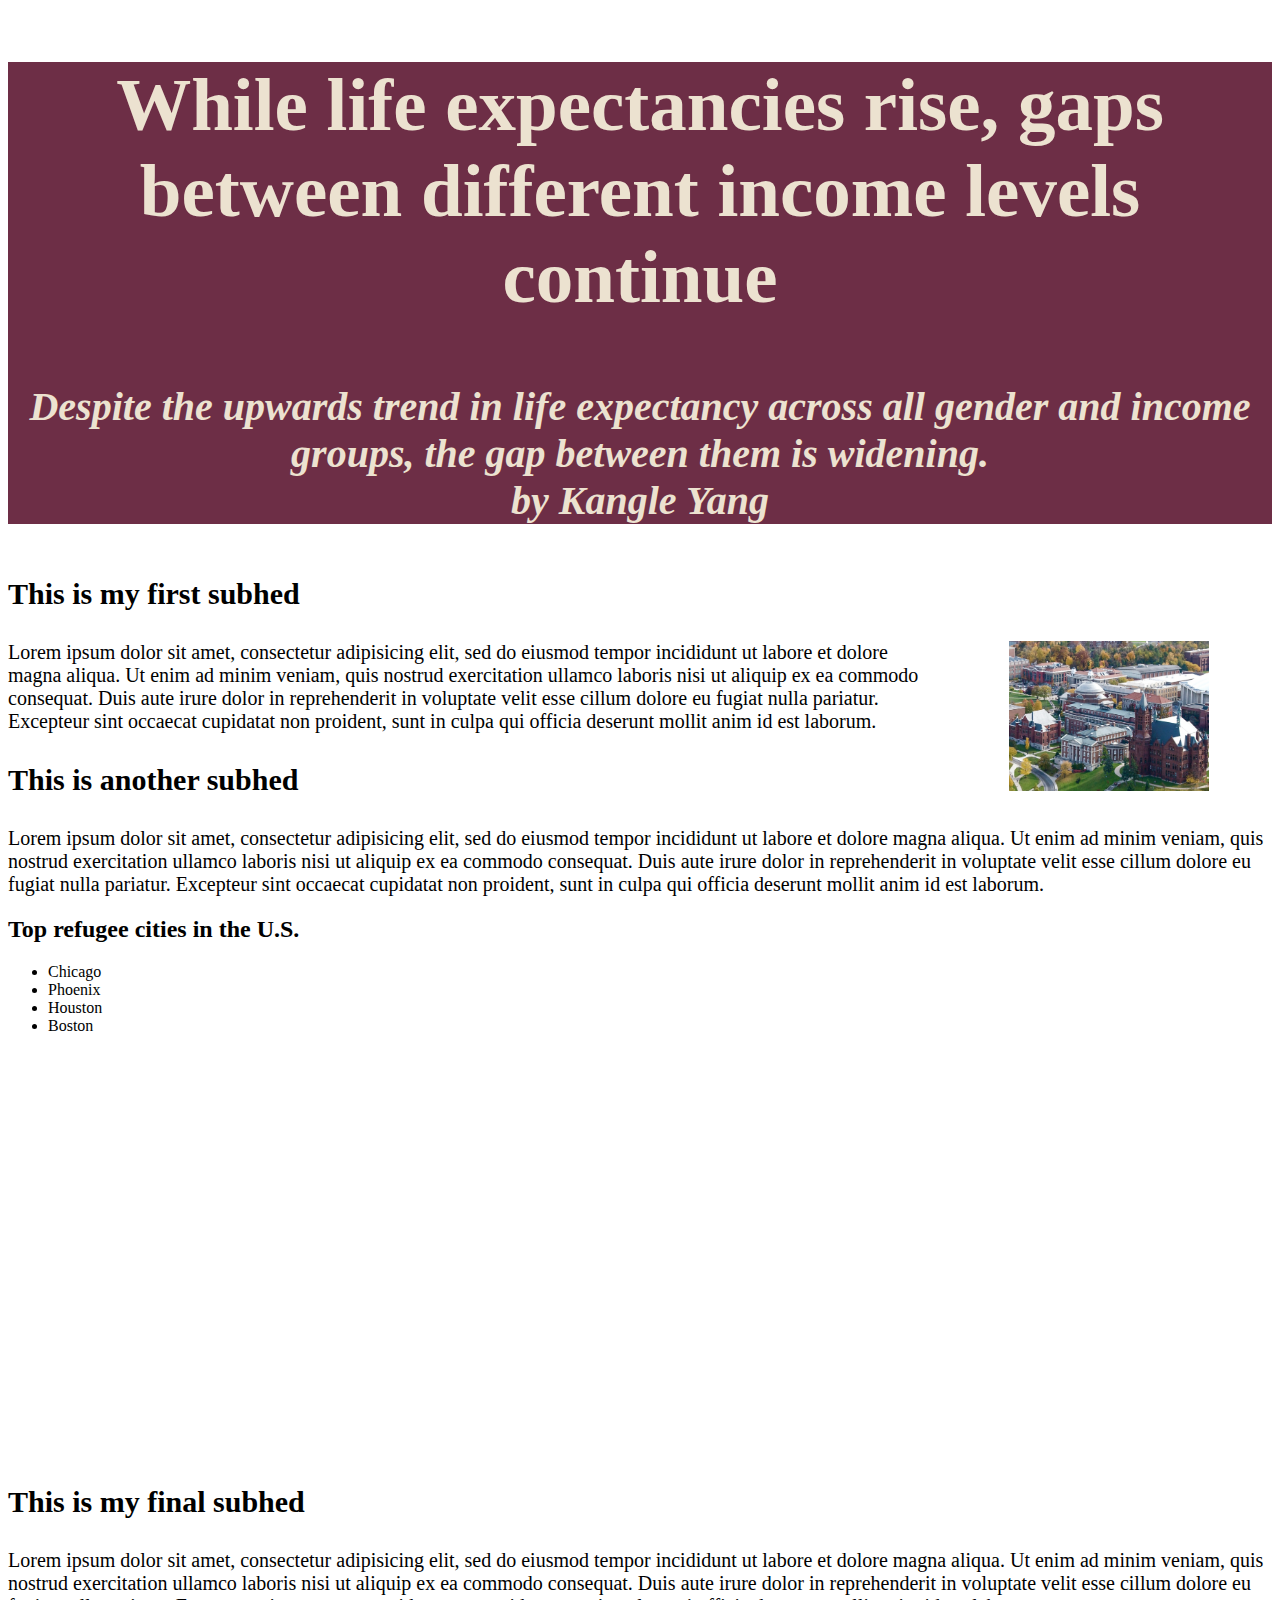
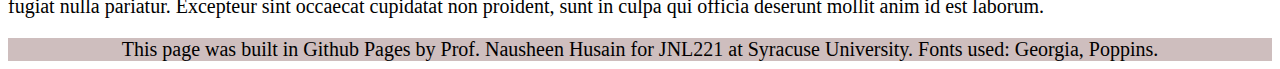
==== final.html @ d85b9870 "added final.html, final.css and image" ====
<!-- This is the completed HTML page for our final project template. -->

<!DOCTYPE html>
<html lang="en">
	<head>
		<title>Final project template: HTML</title>
		<!-- Required meta tags -->
		<meta charset="utf-8">
		<meta name="viewport" content="width=device-width, initial-scale=1">

		<!-- Link tag for CSS -->
		<link rel="stylesheet" type="text/css" href="final.css">

		<!-- Google font: Poppins -->
		
	</head>
		
	<body>
		<section class="header"> 
			<h2> While life expectancies rise, gaps between different income levels continue </h2>
			<h4> Despite the upwards trend in life expectancy across all gender and income groups, the gap between them is widening. <br> by Kangle Yang </h4>
		</section>
		<section>
			<h3>This is my first subhed</h3>
			<!-- Add image below this comment -->
			<img src="syr.png" alt="An aerial photo of Syracuse University" height="150px" width="200px">
			<p>Lorem ipsum dolor sit amet, consectetur adipisicing elit, sed do eiusmod
			tempor incididunt ut labore et dolore magna aliqua. Ut enim ad minim veniam,
			quis nostrud exercitation ullamco laboris nisi ut aliquip ex ea commodo
			consequat. Duis aute irure dolor in reprehenderit in voluptate velit esse
			cillum dolore eu fugiat nulla pariatur. Excepteur sint occaecat cupidatat non
			proident, sunt in culpa qui officia deserunt mollit anim id est laborum.</p>
		</section>
		<section>
			<h3>This is another subhed</h3>
			<p>Lorem ipsum dolor sit amet, consectetur adipisicing elit, sed do eiusmod
			tempor incididunt ut labore et dolore magna aliqua. Ut enim ad minim veniam,
			quis nostrud exercitation ullamco laboris nisi ut aliquip ex ea commodo
			consequat. Duis aute irure dolor in reprehenderit in voluptate velit esse
			cillum dolore eu fugiat nulla pariatur. Excepteur sint occaecat cupidatat non
			proident, sunt in culpa qui officia deserunt mollit anim id est laborum.</p>
		</section>
		<section>
			<div class="list">
				<h2>Top refugee cities in the U.S.</h2>
				<ul>
					<li>Chicago</li>
					<li>Phoenix</li>
					<li>Houston</li>
					<li>Boston</li>
				</ul>
			</div>

			<!-- Add responsive Datawrapper element below this comment. -->
			<iframe title="While life expectancies rise, gaps between different income levels continue" aria-label="Interactive line chart" id="datawrapper-chart-fz30H" src="https://datawrapper.dwcdn.net/fz30H/3/" scrolling="no" frameborder="0" style="width: 0; min-width: 100% !important; border: none;" height="400" data-external="1"></iframe><script type="text/javascript">!function(){"use strict";window.addEventListener("message",(function(a){if(void 0!==a.data["datawrapper-height"]){var e=document.querySelectorAll("iframe");for(var t in a.data["datawrapper-height"])for(var r=0;r<e.length;r++)if(e[r].contentWindow===a.source){var i=a.data["datawrapper-height"][t]+"px";e[r].style.height=i}}}))}();
</script>
			
		</section>
		<section>
			<h3>This is my final subhed</h3>
			<p>Lorem ipsum dolor sit amet, consectetur adipisicing elit, sed do eiusmod
			tempor incididunt ut labore et dolore magna aliqua. Ut enim ad minim veniam,
			quis nostrud exercitation ullamco laboris nisi ut aliquip ex ea commodo
			consequat. Duis aute irure dolor in reprehenderit in voluptate velit esse
			cillum dolore eu fugiat nulla pariatur. Excepteur sint occaecat cupidatat non
			proident, sunt in culpa qui officia deserunt mollit anim id est laborum.</p>
		</section>
		<div class="footer">
			<p>This page was built in Github Pages by Prof. Nausheen Husain for JNL221 at Syracuse University. Fonts used: Georgia, Poppins.</p>
		</div>
	</body>
</html>
---- final.css ----
/*This is the CSS page for our final template.*/

.footer p { /* This is how you add styles for only the p text within the footer. */
	background-color: #CEBEBE;
	text-align: center;
	font-size: 20px;
	margin-bottom: 0;
	
}
.header {
	height: auto;
	font-weight: bold;
	font-size: 50px;
	text-align: center;
	font-family: 'Georgia', serif;
	background-color: #6D2E46;
	color: #ECE2D0;
	margin-top: 10px;
    margin-bottom: 10px
}
p {
	font-family: "Times New Roman", serif;
	font-size:20px;
	color: #black;
}
h4 {
	font-style: italic;
	font-size: 40px;
	font-family: 'Georgia', serif;
}
h3 {
	font-size: 30px;
}
img{
	float: right;
	margin-right: 5%;
	margin-left: 5%;
}

/*Don't worry about this section yet*/
@media only screen and (max-width: 767px)
{
 .list {
 	float: none;
 	min-width: 90%;
 	margin-left: 10px;
 	margin-bottom: 30px;
 	margin-top: 30px;
 }
 iframe {
 	min-width: 90%;
 	margin-right: 10px;
 }
}
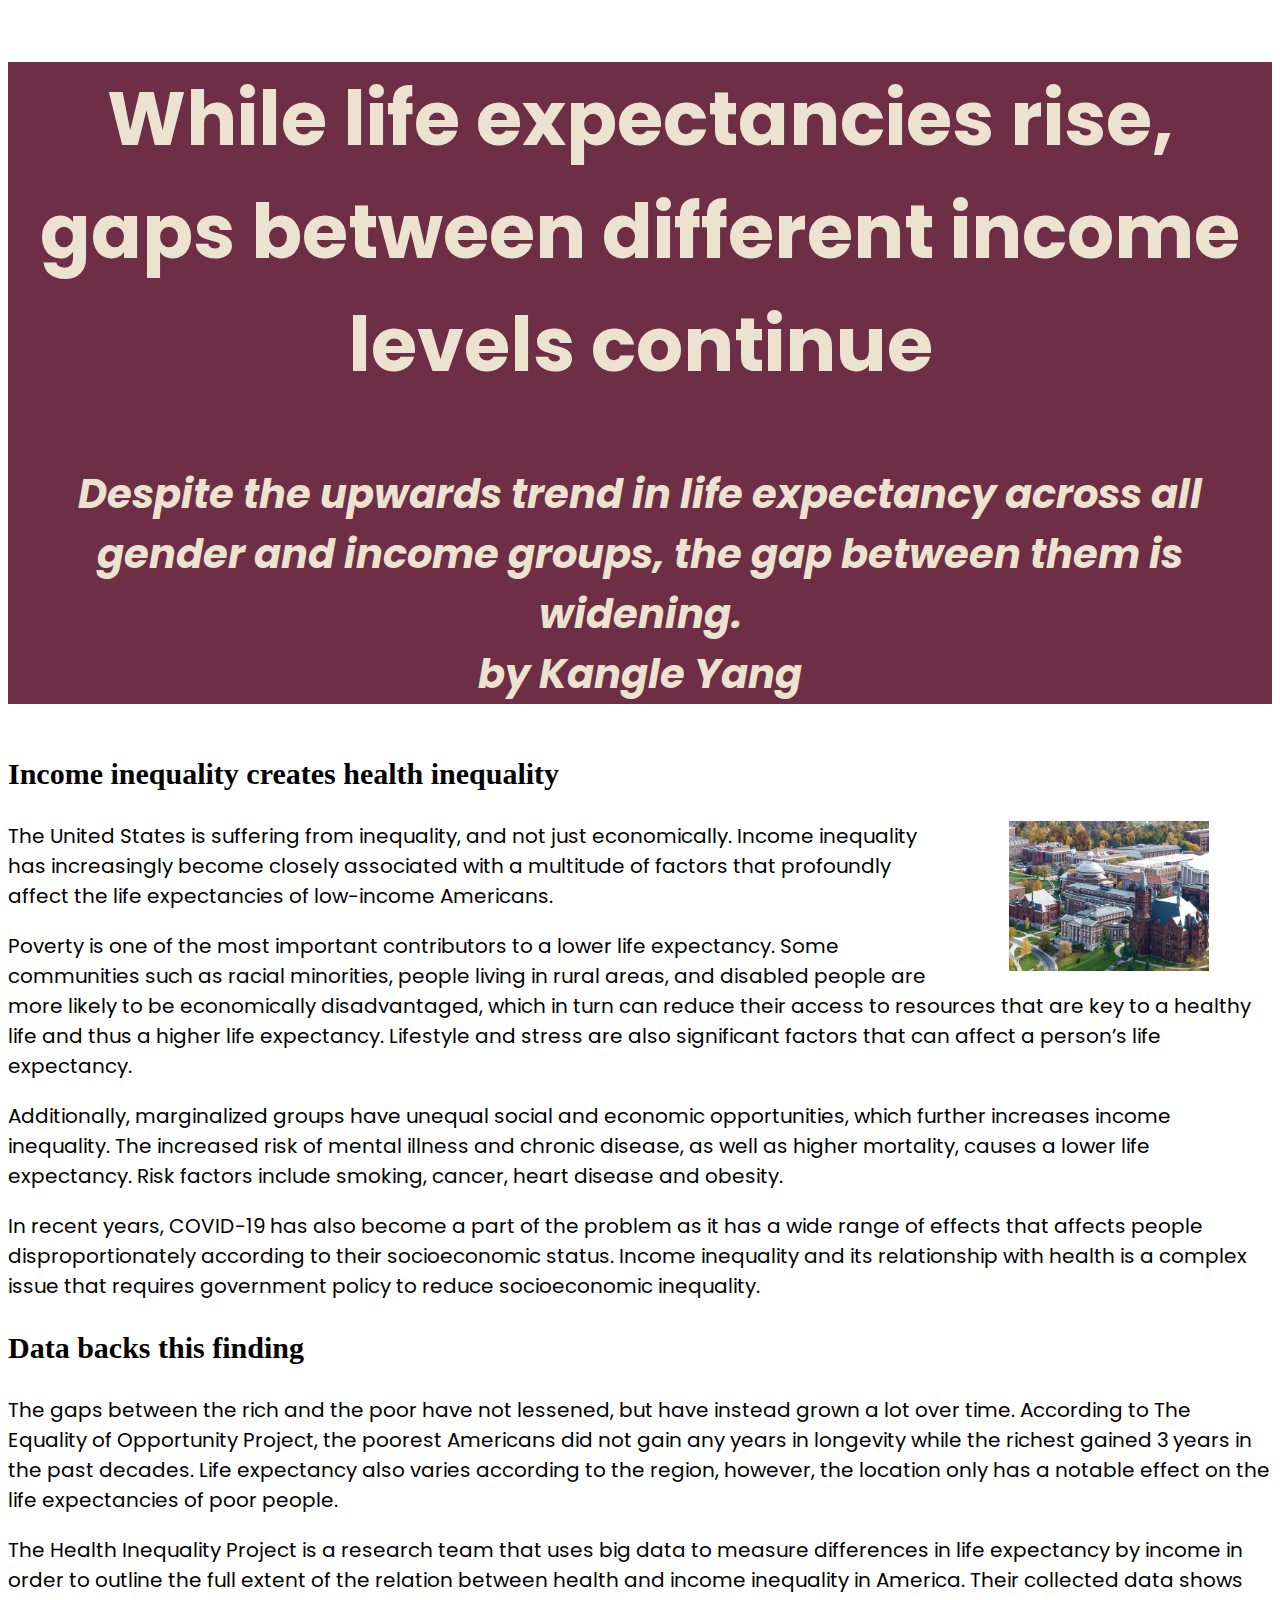
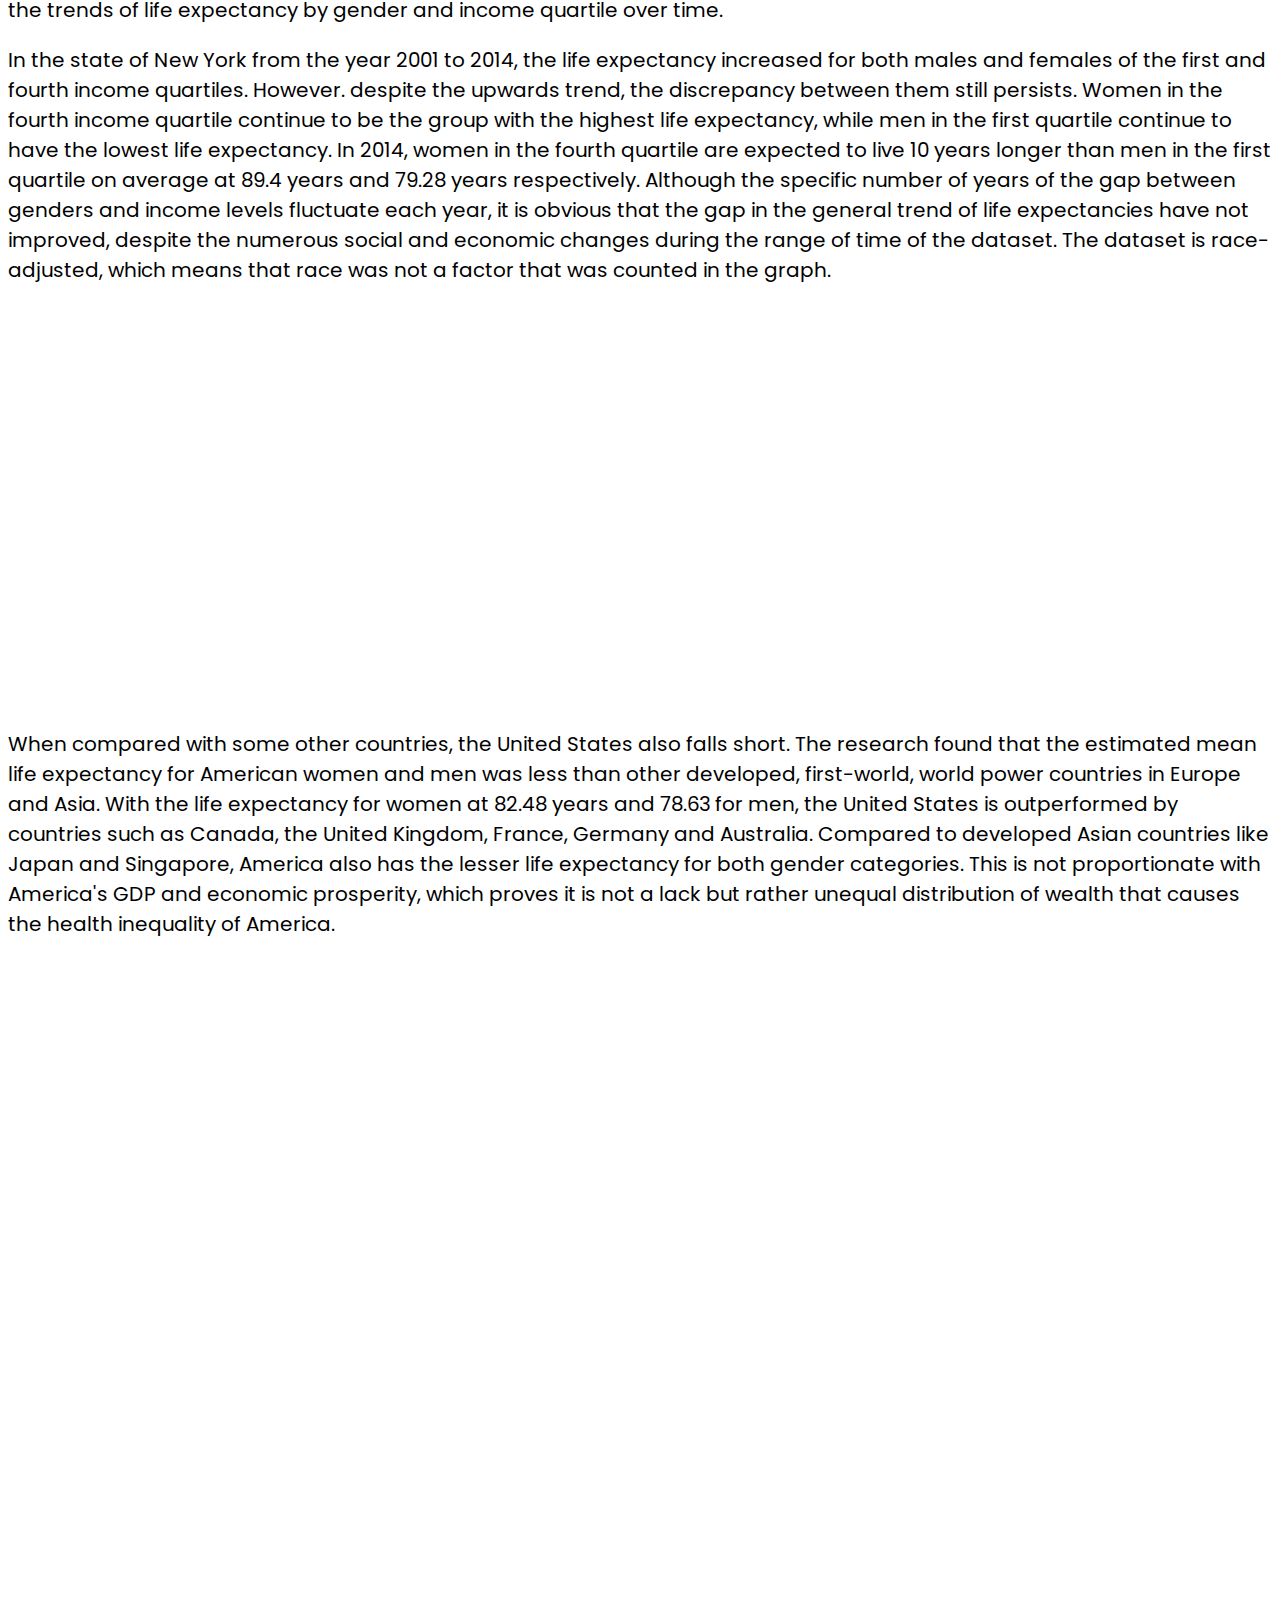
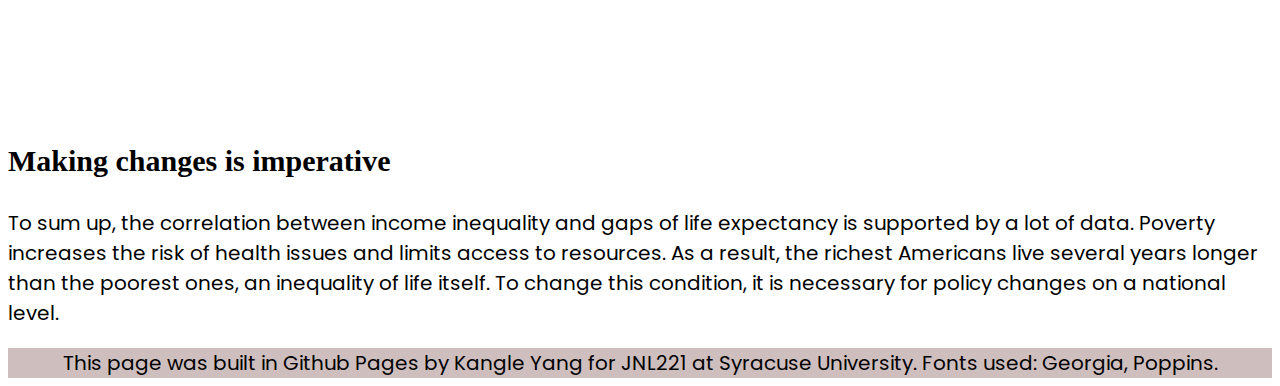
==== commit 28f5564e: "Added final.html and final.css" ====
--- a/final.html
+++ b/final.html
@@ -12,7 +12,9 @@
 		<link rel="stylesheet" type="text/css" href="final.css">
 
 		<!-- Google font: Poppins -->
-		
+		<link rel="preconnect" href="https://fonts.googleapis.com">
+<link rel="preconnect" href="https://fonts.gstatic.com" crossorigin>
+<link href="https://fonts.googleapis.com/css2?family=Poppins:wght@300&display=swap" rel="stylesheet">
 	</head>
 		
 	<body>
@@ -21,35 +23,31 @@
 			<h4> Despite the upwards trend in life expectancy across all gender and income groups, the gap between them is widening. <br> by Kangle Yang </h4>
 		</section>
 		<section>
-			<h3>This is my first subhed</h3>
+			<h3>Income inequality creates health inequality</h3>
 			<!-- Add image below this comment -->
-			<img src="syr.png" alt="An aerial photo of Syracuse University" height="150px" width="200px">
-			<p>Lorem ipsum dolor sit amet, consectetur adipisicing elit, sed do eiusmod
-			tempor incididunt ut labore et dolore magna aliqua. Ut enim ad minim veniam,
-			quis nostrud exercitation ullamco laboris nisi ut aliquip ex ea commodo
-			consequat. Duis aute irure dolor in reprehenderit in voluptate velit esse
-			cillum dolore eu fugiat nulla pariatur. Excepteur sint occaecat cupidatat non
-			proident, sunt in culpa qui officia deserunt mollit anim id est laborum.</p>
+			<img src="syr.png" alt="An aerial view of Syracuse University" height="150px" width="200px">
+			<p>The United States is suffering from inequality, and not just economically. Income inequality has increasingly become closely associated with a multitude of factors that profoundly affect the life expectancies of low-income Americans.</p>
+			<div>
+			<p>Poverty is one of the most important contributors to a lower life expectancy. Some communities such as racial minorities, people living in rural areas, and disabled people are more likely to be economically disadvantaged, which in turn can reduce their access to resources that are key to a healthy life and thus a higher life expectancy. Lifestyle and stress are also significant factors that can affect a person’s life expectancy.</p>
+		</div>
+		<div>
+			<p>Additionally, marginalized groups have unequal social and economic opportunities, which further increases income inequality. The increased risk of mental illness and chronic disease, as well as higher mortality, causes a lower life expectancy. Risk factors include smoking, cancer, heart disease and obesity.</p>
+		</div>
+		<div>
+			<p>In recent years, COVID-19 has also become a part of the problem as it has a wide range of effects that affects people disproportionately according to their socioeconomic status. Income inequality and its relationship with health is a complex issue that requires government policy to reduce socioeconomic inequality.</p>
+		</div>
 		</section>
 		<section>
-			<h3>This is another subhed</h3>
-			<p>Lorem ipsum dolor sit amet, consectetur adipisicing elit, sed do eiusmod
-			tempor incididunt ut labore et dolore magna aliqua. Ut enim ad minim veniam,
-			quis nostrud exercitation ullamco laboris nisi ut aliquip ex ea commodo
-			consequat. Duis aute irure dolor in reprehenderit in voluptate velit esse
-			cillum dolore eu fugiat nulla pariatur. Excepteur sint occaecat cupidatat non
-			proident, sunt in culpa qui officia deserunt mollit anim id est laborum.</p>
+			<h3>Data backs this finding</h3>
+			<p>The gaps between the rich and the poor have not lessened, but have instead grown a lot over time. According to The Equality of Opportunity Project, the poorest Americans did not gain any years in longevity while the richest gained 3 years in the past decades. Life expectancy also varies according to the region, however, the location only has a notable effect on the life expectancies of poor people.</p>
+			<div>
+			<p>The Health Inequality Project is a research team that uses big data to measure differences in life expectancy by income in order to outline the full extent of the relation between health and income inequality in America. Their collected data shows the trends of life expectancy by gender and income quartile over time.</p>
+		</div>
+		<div>
+			<p>In the state of New York from the year 2001 to 2014, the life expectancy increased for both males and females of the first and fourth income quartiles. However. despite the upwards trend, the discrepancy between them still persists. Women in the fourth income quartile continue to be the group with the highest life expectancy, while men in the first quartile continue to have the lowest life expectancy. In 2014, women in the fourth quartile are expected to live 10 years longer than men in the first quartile on average at 89.4 years and 79.28 years respectively. Although the specific number of years of the gap between genders and income levels fluctuate each year, it is obvious that the gap in the general trend of life expectancies have not improved, despite the numerous social and economic changes during the range of time of the dataset. The dataset is race-adjusted, which means that race was not a factor that was counted in the graph.</p>
+		</div>
 		</section>
 		<section>
-			<div class="list">
-				<h2>Top refugee cities in the U.S.</h2>
-				<ul>
-					<li>Chicago</li>
-					<li>Phoenix</li>
-					<li>Houston</li>
-					<li>Boston</li>
-				</ul>
-			</div>
 
 			<!-- Add responsive Datawrapper element below this comment. -->
 			<iframe title="While life expectancies rise, gaps between different income levels continue" aria-label="Interactive line chart" id="datawrapper-chart-fz30H" src="https://datawrapper.dwcdn.net/fz30H/3/" scrolling="no" frameborder="0" style="width: 0; min-width: 100% !important; border: none;" height="400" data-external="1"></iframe><script type="text/javascript">!function(){"use strict";window.addEventListener("message",(function(a){if(void 0!==a.data["datawrapper-height"]){var e=document.querySelectorAll("iframe");for(var t in a.data["datawrapper-height"])for(var r=0;r<e.length;r++)if(e[r].contentWindow===a.source){var i=a.data["datawrapper-height"][t]+"px";e[r].style.height=i}}}))}();
@@ -57,16 +55,18 @@
 			
 		</section>
 		<section>
-			<h3>This is my final subhed</h3>
-			<p>Lorem ipsum dolor sit amet, consectetur adipisicing elit, sed do eiusmod
-			tempor incididunt ut labore et dolore magna aliqua. Ut enim ad minim veniam,
-			quis nostrud exercitation ullamco laboris nisi ut aliquip ex ea commodo
-			consequat. Duis aute irure dolor in reprehenderit in voluptate velit esse
-			cillum dolore eu fugiat nulla pariatur. Excepteur sint occaecat cupidatat non
-			proident, sunt in culpa qui officia deserunt mollit anim id est laborum.</p>
+			<p>When compared with some other countries, the United States also falls short. The research found that the estimated mean life expectancy for American women and men was less than other developed, first-world, world power countries in Europe and Asia. With the life expectancy for women at 82.48 years and 78.63 for men, the United States is outperformed by countries such as Canada, the United Kingdom, France, Germany and Australia. Compared to developed Asian countries like Japan and Singapore, America also has the lesser life expectancy for both gender categories. This is not proportionate with America's GDP and economic prosperity, which proves it is not a lack but rather unequal distribution of wealth that causes the health inequality of America.</p>
+		</section>
+		<section>
+			<iframe title="Comparing international life expectancies" aria-label="Grouped Bars" id="datawrapper-chart-6sHfd" src="https://datawrapper.dwcdn.net/6sHfd/1/" scrolling="no" frameborder="0" style="width: 0; min-width: 100% !important; border: none;" height="751" data-external="1"></iframe><script type="text/javascript">!function(){"use strict";window.addEventListener("message",(function(a){if(void 0!==a.data["datawrapper-height"]){var e=document.querySelectorAll("iframe");for(var t in a.data["datawrapper-height"])for(var r=0;r<e.length;r++)if(e[r].contentWindow===a.source){var i=a.data["datawrapper-height"][t]+"px";e[r].style.height=i}}}))}();
+</script>
+		</section>
+		<section>
+			<h3>Making changes is imperative</h3>
+			<p>To sum up, the correlation between income inequality and gaps of life expectancy is supported by a lot of data. Poverty increases the risk of health issues and limits access to resources. As a result, the richest Americans live several years longer than the poorest ones, an inequality of life itself. To change this condition, it is necessary for policy changes on a national level.</p>
 		</section>
 		<div class="footer">
-			<p>This page was built in Github Pages by Prof. Nausheen Husain for JNL221 at Syracuse University. Fonts used: Georgia, Poppins.</p>
+			<p>This page was built in Github Pages by Kangle Yang for JNL221 at Syracuse University. Fonts used: Georgia, Poppins.</p>
 		</div>
 	</body>
 </html>--- a/final.css
+++ b/final.css
@@ -12,21 +12,19 @@
 	font-weight: bold;
 	font-size: 50px;
 	text-align: center;
-	font-family: 'Georgia', serif;
+	font-family: 'Poppins', serif;
 	background-color: #6D2E46;
 	color: #ECE2D0;
-	margin-top: 10px;
-    margin-bottom: 10px
 }
 p {
-	font-family: "Times New Roman", serif;
+	font-family: "Poppins", sans-serif;
 	font-size:20px;
 	color: #black;
 }
 h4 {
 	font-style: italic;
 	font-size: 40px;
-	font-family: 'Georgia', serif;
+	font-family: 'Poppins', sans-serif;
 }
 h3 {
 	font-size: 30px;
@@ -51,4 +49,10 @@
  	min-width: 90%;
  	margin-right: 10px;
  }
+ .footer p {
+ 	background-color: hotpink;
+ }
+ img{
+ 	float: none;
+ }
 }